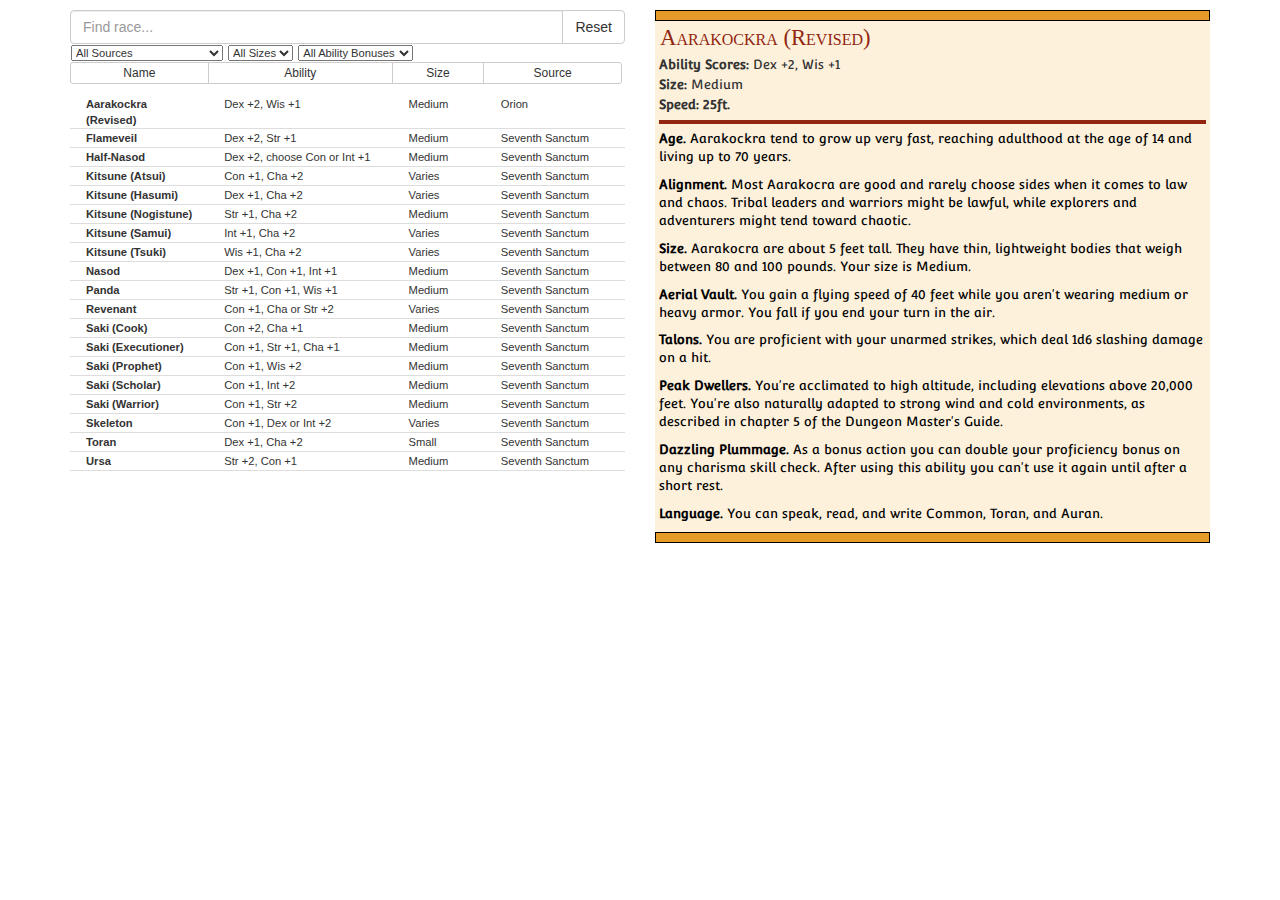
==== index.html @ 49a812ac "Rename races.html to index.html" ====
<!DOCTYPE html>
<html lang="en">

<head>
	<meta charset="utf-8">
	<meta http-equiv="X-UA-Compatible" content="IE=edge">
	<meta name="viewport" content="width=device-width, initial-scale=1">

	<!--
	XML data was compiled by a reddit community for use with the "Fight Club 5" app.
	Google "5e xml files" for more info.

	Feel free to use, edit, and redistribute this as you wish.
	I don't own any of the XML data anyway.
-->

	<title>Races - 5etools</title>

	<link rel="stylesheet" href="css/bootstrap.css">
	<link rel="stylesheet" href="css/style.css">
	<link rel="icon" href="favicon.png">

</head>

<body>
	<main class="container bodyContent">

		<div class="row">
			<div class="col-sm-6" id="listcontainer">
				<div class="input-group">
					<input type="search" id="search" class="search form-control" placeholder="Find race...">
					<span class="input-group-btn">
							<button class="btn btn-default" type="button" id="reset">Reset</button>
						</span>
				</div>
				<form id="filtertools">
					<select class="sourcefilter">
							<option value="All">All Sources</option>
						</select>
					<select class="sizefilter">
							<option value="All">All Sizes</option>
						</select>
					<select class="bonusfilter">
							<option value="All">All Ability Bonuses</option>
							<option value="Str +">Strength</option>
							<option value="Dex +">Dexterity</option>
							<option value="Con +">Constitution</option>
							<option value="Int +">Intelligence</option>
							<option value="Wis +">Wisdom</option>
							<option value="Cha +">Charisma</option>
							<option value="Choose ">Player's Choice</option>
						</select>
					<span class="sortlabel btn-group">
							<button class="col-xs-3 sort btn btn-default btn-xs" type="button" data-sort="name">Name</button>
							<button class="col-xs-4 sort btn btn-default btn-xs" type="button" data-sort="ability">Ability</button>
							<button class="col-xs-2 sort btn btn-default btn-xs" type="button" data-sort="size">Size</button>
							<button class="col-xs-3 sort btn btn-default btn-xs" type="button" data-sort="source">Source</button>
						</span>
				</form>
				<ul class="list races">

				</ul>
			</div>
			<div class="col-sm-6">
				<table id="stats">
					<tr>
						<th class="border" colspan="6"></th>
					</tr>
					<tr>
						<th id="name" colspan="6">Name</th>
					</tr>
					<tr>
						<td id="ability" colspan="6">Ability Scores: <span>+1 Dex</span></td>
					</tr>
					<tr>
						<td id="size" colspan="6">Size: <span>Medium</span></td>
					</tr>
					<tr>
						<td id="speed" colspan="6">Speed: <span>30 ft.</span></td>
					</tr>
					<tr id="traits">
						<td class="divider" colspan="6">
							<div></div>
						</td>
					</tr>
					<tr>
						<th class="border" colspan="6"></th>
					</tr>
				</table>
			</div>
		</div>
	</main>
	<footer class="container">

	</footer>


	<script type="text/javascript" src="js/page-races.js"></script>
	<script type="text/javascript" src="data/races.json"></script>
	<script type="text/javascript" src="js/list.js"></script>
	<script type="text/javascript" src="js/jquery.js"></script>
	<script type="text/javascript" src="js/bootstrap.js"></script>

</body>

</html>
---- css/style.css ----
@import url('https://fonts.googleapis.com/css?family=Convergence');

.unselectable {
    -moz-user-select: -moz-none;
    -khtml-user-select: none;
    -webkit-user-select: none;
    -o-user-select: none;
    user-select: none;
}

header {
	margin-bottom: 3px;
	padding: 25px 15px;
	color: white;
	background-color: rgb(0, 107, 196);
}

header p.lead {
	color: lightgrey;
}


main {
	padding: 10px 15px;
}

footer {
	padding: 20px 15px;
	font-size: 90%;
}

input.search {
	width: 62%;
}

form#filtertools {
	font-size: 0.8em;
}

form#filtertools select {
	margin: 1px;
}

form#filtertools small:hover {
	cursor: pointer;
}

form#pointbuy label {
  float: left;
  width: 7em;
}

form#pointbuy input {
  margin: 2px;
  text-align: right;
}

.sortlabel {
	display: block;
	/*float: right;
	text-align: right;*/
}

ul.list {
	list-style-type: none;
	padding-left: 0px;
	height: 100%;
	max-height: 40em;
	overflow-y: scroll;
	overflow-x: hidden;
	padding-top: 1em;
	clear: both;
	font-size: 0.8em;
}

ul.list li {
	padding: 1px;
	cursor: pointer;
	display: block;
	border-bottom: 1px solid #ddd;
	max-height: 3em;
	overflow-y: hidden;
}

ul.list li:hover {
	background: lightgrey;
	max-height: 100%;
}

ul.list li:active {
	color: white;
}

ul.list li span {

}

ul.list li span.name {
	font-weight: bold;
}

ul.list li span.level, ul.list li span.classes, ul.list li span.school {
	/*font-size: 0.8em;*/
	display: inline-block;
	text-transform: capitalize;
}

ul.list li:hover span {
	display: block;
}

th#name span.source {
	display: inline-block;
	float: right;
	font-weight: 500;
	margin-left: 0.5em;
  z-index: 1;
  line-height: 100%;
}

.monster th#name span.source {
  position: relative;
  margin-right: 0.2em;
}

span.sourceDMG {
	color: purple;
}

span.sourceMM {
	color: green;
}

span.sourceVGM {
	color: grey;
}

span.sourceToD {
	color: orangered;
}

span.sourceCoS {
	color: purple;
}

span.sourceOotA {
	color: black;
}

span.sourceSKT {
	color: darkcyan;
}

span.sourcePotA {
	color: blue;
}

span.sourceLMoP {
	color: lightgreen;
}

span.sourceTYP {
	color: red;
}

span.sourceEEPC {
	color: white;
  text-shadow: 0px 0px 3px #000;
}

table#stats, table#statsprof {
  font-family: 'Convergence', sans-serif;
  background: #fdf1dc;
  border-radius: 10px;
	width: 100%;
	font-size: .9em;
	table-layout: fixed;
}

table#stats td, table#stats th {
	padding: 1px 0.3em;
}

table#stats th {
	/*color: rgb(0, 107, 196);*/
  color: #922610;
}

table#stats span {
	vertical-align: top!important;
}

th.border {
	height: 10px;
  border: 1px solid black;
	background: #e69a28;
}

td.divider div {
	background: #922610;
	/*background: #000;*/
	height: 4px;
	margin: 4px 0;
}

th#name {
	font-size: 1.5em;
	font-family: serif;
	font-weight: 500;
}

table#stats span.name {
	font-weight: bold;
}

tr.text td {
	padding-bottom: 0.7em!important;
	color: black!important;
}

td#levelschoolritual {
	font-style: italic;
}
table#stats #castingtime, table#stats #range, table#stats #components, table#stats #duration, table#stats #classes {
	font-weight: bold;
}

table#stats #castingtime span, table#stats #range span, table#stats #components span, table#stats #duration span, table#stats #classes span {
	font-weight: normal!important;
}


table#stats td#typerarityattunement {
	font-style: italic;
	color: black;
}

table#stats span.name {
	font-weight: bold;
}

tr.text td {
	padding-bottom: 0.7em!important;
	color: black!important;
}

td#source {
	/*font-weight: bold;*/
}

th#name {
	font-size: 1.8em;
	font-family: 'Andada', serif;
	font-variant: small-caps;
	font-weight: 500;
	padding-left: 0.2em!important;
}

.monster th#name {
  padding-right: 5em!important;
}

table#stats td#sizetypealignment {
	font-style: italic;
	color: black;
  padding-right: 10em;
}

td#sizetypealignment span {
  font-weight: normal!important;
}

tr#abilitynames th {
	text-align: center;
	font-weight: bold;
}

tr#abilityscores td {
	text-align: center;
	width: 16%;
}

span.name {
	font-weight: bold;
}

tr.trait td p.spells {
	margin-bottom: 0px;
}

tr#actions td, tr#reactions td, tr#legendaries td {
	font-size: 1.6em;
	font-family: 'Andada', serif;
	font-variant: small-caps;
	/*border-bottom: 1px solid #a8513b;*/
	border-bottom: 1px solid #000;
	vertical-align: bottom!important;
	padding-left: 0.2em;
}

tr#actions td span, tr#reactions td span, tr#legendaries td span {
	display: block;
	margin-bottom: -0.3em;
	font-weight: 100;
}

tr#abilitynames th {
  color: inherit;
}

tr.trait td, tr.action td, tr.reaction td, tr.legendary td {
	padding-bottom: 0.7em!important;
	color: black!important;
}

tr.trait:last-of-type td, tr.action:last-of-type td, tr.reaction:last-of-type td, tr.legendary:last-of-type td {
	padding-bottom: 0px!important;
}

p.first {
	display: inline;
}

p.second {
	margin-top: 1em;
}
tr td > p.spells {
	margin-top: 1em!important;
}

tr td > p.spells ~ p.spells{
	margin-top: 0em!important;
}

#stats span.roller {
	color: #337ab7;
	cursor: pointer;
}

#output {
	margin: 1em 0;
	padding: 0.2em 0.7em;
	background: lightgrey;
	border-radius: 0.2em;
	display: none;
}

div#lootoutput {
   height: 100%;
    padding-top: 1em; clear: both;
}



#crcalc input[type=number], #crcalc input[type=checkbox], .inputwrap {
	left: 15em;
	text-align: right;
	clear: both;
	margin-bottom: 2px;
	width: 6em;
	float: right;
}

#crcalc select {
	margin-left: -1.1em;
	border-radius: 3px;
}
#crcalc input[type=checkbox] {
	width: auto;
}

#crcalc input#hd {
	float: none;
	width: 2em;
}

input[type=number]#hd::-webkit-inner-spin-button,
input[type=number]#hd::-webkit-outer-spin-button {
	-webkit-appearance: none;
	margin: 0;
}

#crcalc label span.explanation {
	display: none;
	font-weight: normal;
	position: absolute;
	background: white;
	border: 1px solid lightgrey;
	border-radius: 3px;
	padding: 3px;
}

#crcalc label:hover span.explanation {
	display: block;
	width: 18em;
	font-size: 0.8em;
}

#crcalc input#hd:focus {
	border: 1px solid initial;
}

#msbcr {
	text-align: center;
	font-size: 0.8em;
}

#msbcr th {
	text-align: center;
	padding: 0 0.5em;
	cursor: initial!important;
}

#msbcr tr:nth-child(even) {
	background: lightgrey;
}

#msbcr tr {
	cursor: pointer;
}

#croutput {
	padding: 0.2em 0.7em;
	background: lightgrey;
	border-radius: 0.2em;
}

#instructions p {
	font-size: small;
}

#monsterfeatures tr th {
	font-size: 0.8em;
	vertical-align: bottom;
	padding: 0.2em 0.7em;
}

#monsterfeatures tr td {
	cursor: pointer;
	font-size: 0.8em;
	padding: 0.2em 0.7em;
	vertical-align: top;
}

#monsterfeatures tr td input[type=number] {
	width: 3em;
	vertical-align: middle;
	text-align: right;
}

#expectedcr {
	text-align: center;
}


td#hp, td#prof, td#equipment {
	font-size: 0.8em;
  padding: 0.7em;
}

td#hp h5, td#prof h5, td#equipment h5 {
	/*color: #922610;*/
	font-family: serif;
	font-weight: 500;
	font-size: 1.5em;
	margin-bottom: 0px;
}

td.feature p {
	padding: 0 1em;
}

.feature strong {
	margin: 0.2em;
	display: block;
	/*border-bottom: 1px solid #922610;*/
	border-bottom: 1px solid #000;
	color: #922610;
	font-family: serif;
	font-weight: 500;
	font-size: 1.5em;
}

#classtable table {
	font-size: 0.8em;
	width: 100%;
  background: #fdf1dc;
}

#classtable table th {
	color: black;
}

#classtable table tr:nth-child(odd) td, #rulescontent table tbody tr:nth-child(odd) td {
	background: lightgrey;
}

aside#listcontainer {
  float: left;
  padding: 0 1em 1em 0;
  margin-right: 1em;
}

ul.list.rules {
  overflow-y: auto!important;
  padding-top: 0;
}

#rulescontent caption {
  font-weight: bold;
  font-size: 1.2em;
  color: black;
  display: block;
}

#rulescontent table {
  font-size: 0.9em;
  width: 100%;
  min-width: 250px;
  display: block;
  margin: 0.2em;
}

#rulescontent table thead tr td {
  font-style: italic;
}

#rulescontent table td {
  padding: 0.2em 0.5em;
}

#classtable table .level {
	text-align: center;
	width: 1.5em;
}

#classtable table .pb {
	text-align: center;
	width: 1.5em;
  padding: 1px 0.5em;
}

#classtable .slots {
	display: none;
	text-align: center;
	max-width: 4em;
}

#classtable .spellslots0 {

}

td.features {
	max-width: 100%;
	white-space: pre-wrap;
}

#classtable .newfeature {
	text-align: center;
	width: 1em;

}

div#subclasses {
		padding: 0 1em 0.5em 1em ;
		text-align: center;
}

div#subclasses > span {
	display: inline-block;
	font-size: 0.8em;
	margin: 0.2em;
	padding: 0.5em;
	background: lightgrey;
	border-radius: 0.5em;
	cursor: pointer;
}

div#subclasses span.active {
	background: #337ab7;
	color: white;
}

.subclass strong {
	/*color: #666;*/
	/*border-bottom-color: #666;*/
	color: #337ab7;
	border-bottom-color: #337ab7;
}

.feature.subfeature {
	font-size: 0.9em;
	padding-left: 2em;
}

.feature.subfeature strong {
	display: inline!important;
	border-bottom: none!important;
}

.slotlabel {
	text-align: center;
	border-bottom: 1px solid #000;
}

.featurebuffer {
	width: auto;
}

img.token {
  float: right;
  width: auto;
  max-width: 5em;
  height: auto;
  position: absolute;
  right: 1em;
  z-index: 10;
}

img.token:hover {
  max-width: none;
  right: 0;
}

/*
img.token:before {
    content: ' ';
    display: block;
    position: absolute;
    right: 0;
    height: 5em;
    width: 5em;
    background-image: url(../img/Gauth.png);
    background-size: 5em 5em;
    background-repeat: no-repeat;
  }*/


.classes table#stats {
    font-family: inherit;
}

#classtable tr th {
  padding: 1px 0.2em;
}


tr.trait td {
	padding-bottom: 0.7em!important;
	color: black!important;
}

table#stats #ability, table#stats #size, table#stats #speed {
	font-weight: bold;
}

table#stats #ability span, table#stats #size span {
	font-weight: normal!important;
}

table#stats.monster span#speed {
  font-weight: normal!important;
}

table#stats tr.trait td p:first-of-type {
	display: inline;
}


/****************************************
 * Print styles
 ***************************************/

@media print {

    @page {
        margin: 10mm 20mm;
    }

    @page:left {
        margin: 10mm 25mm 10mm 15mm;
    }

    @page:right {
        margin: 10mm 15mm 10mm 25mm;
    }

    .divider, nav, hr,
    #listcontainer, #subclasses,
    #itemcontainer, #monstercontainer {
        display: none;
    }

    table {
        width: 100%;
        margin-bottom: 5mm;
    }

    th.border {
        height: auto;
        border: 0;
        border-bottom: .25pt solid black;
    }

    strong, .name {
        font-weight: 600;
    }

    header {
        visibility: visible;
    }

    #classtable table tr:nth-child(odd) td {
        background: lightgrey !important;
    }
}
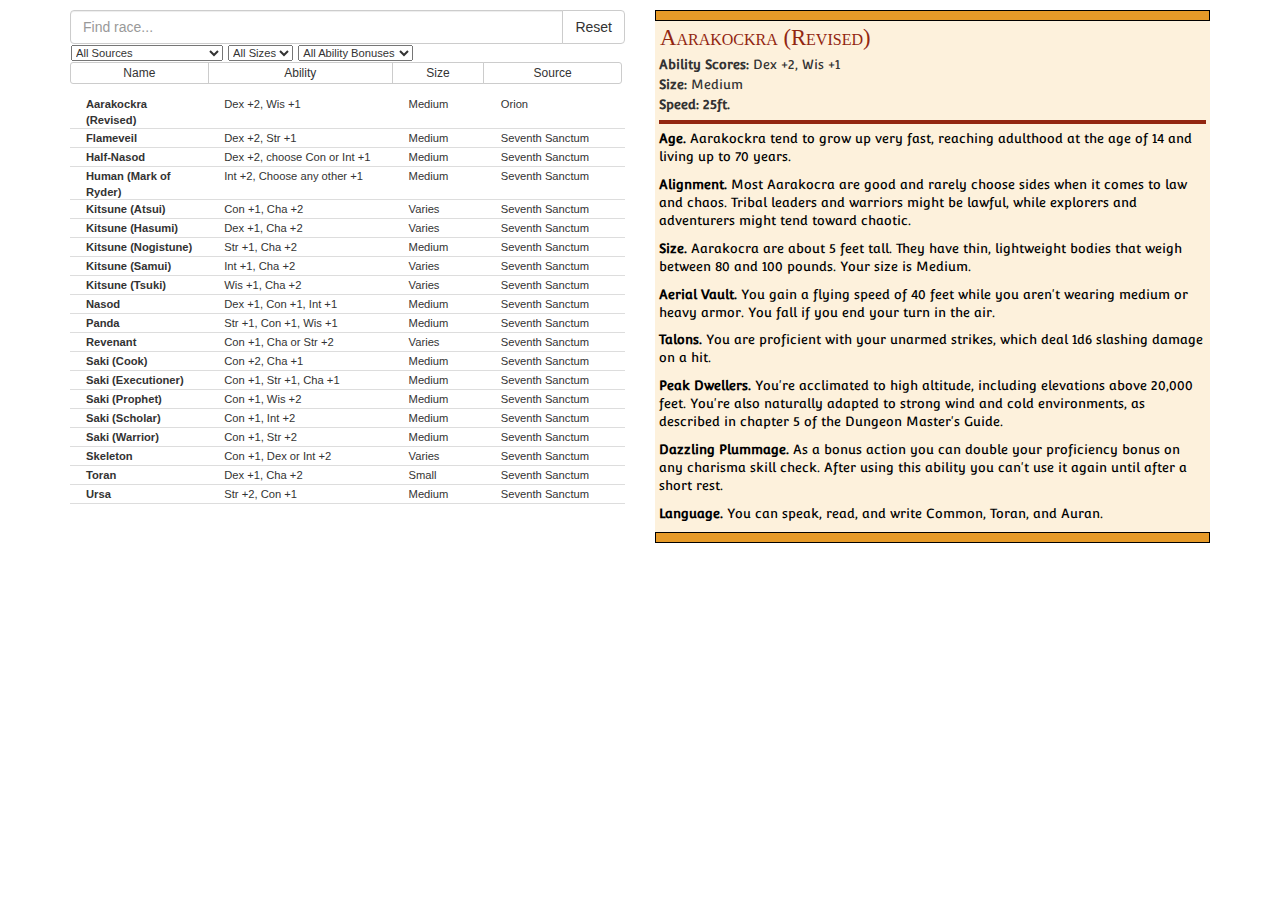
==== commit 12444f1f: "Update index.html" ====
--- a/index.html
+++ b/index.html
@@ -104,3 +104,4 @@
 </body>
 
 </html>
+ 
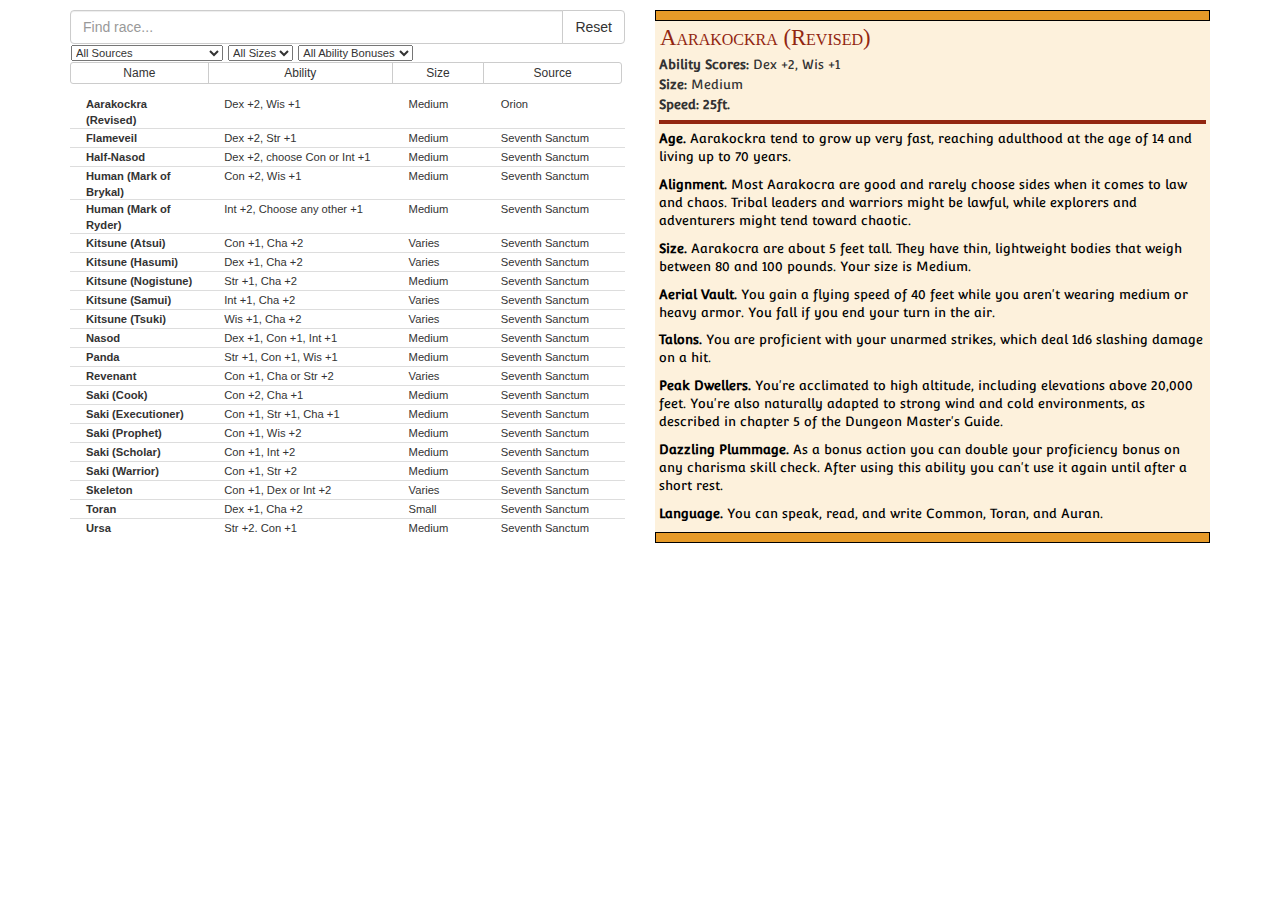
==== commit 5546c275: "Rename races.html to index.html" ====
--- a/index.html
+++ b/index.html
@@ -104,4 +104,3 @@
 </body>
 
 </html>
- 
